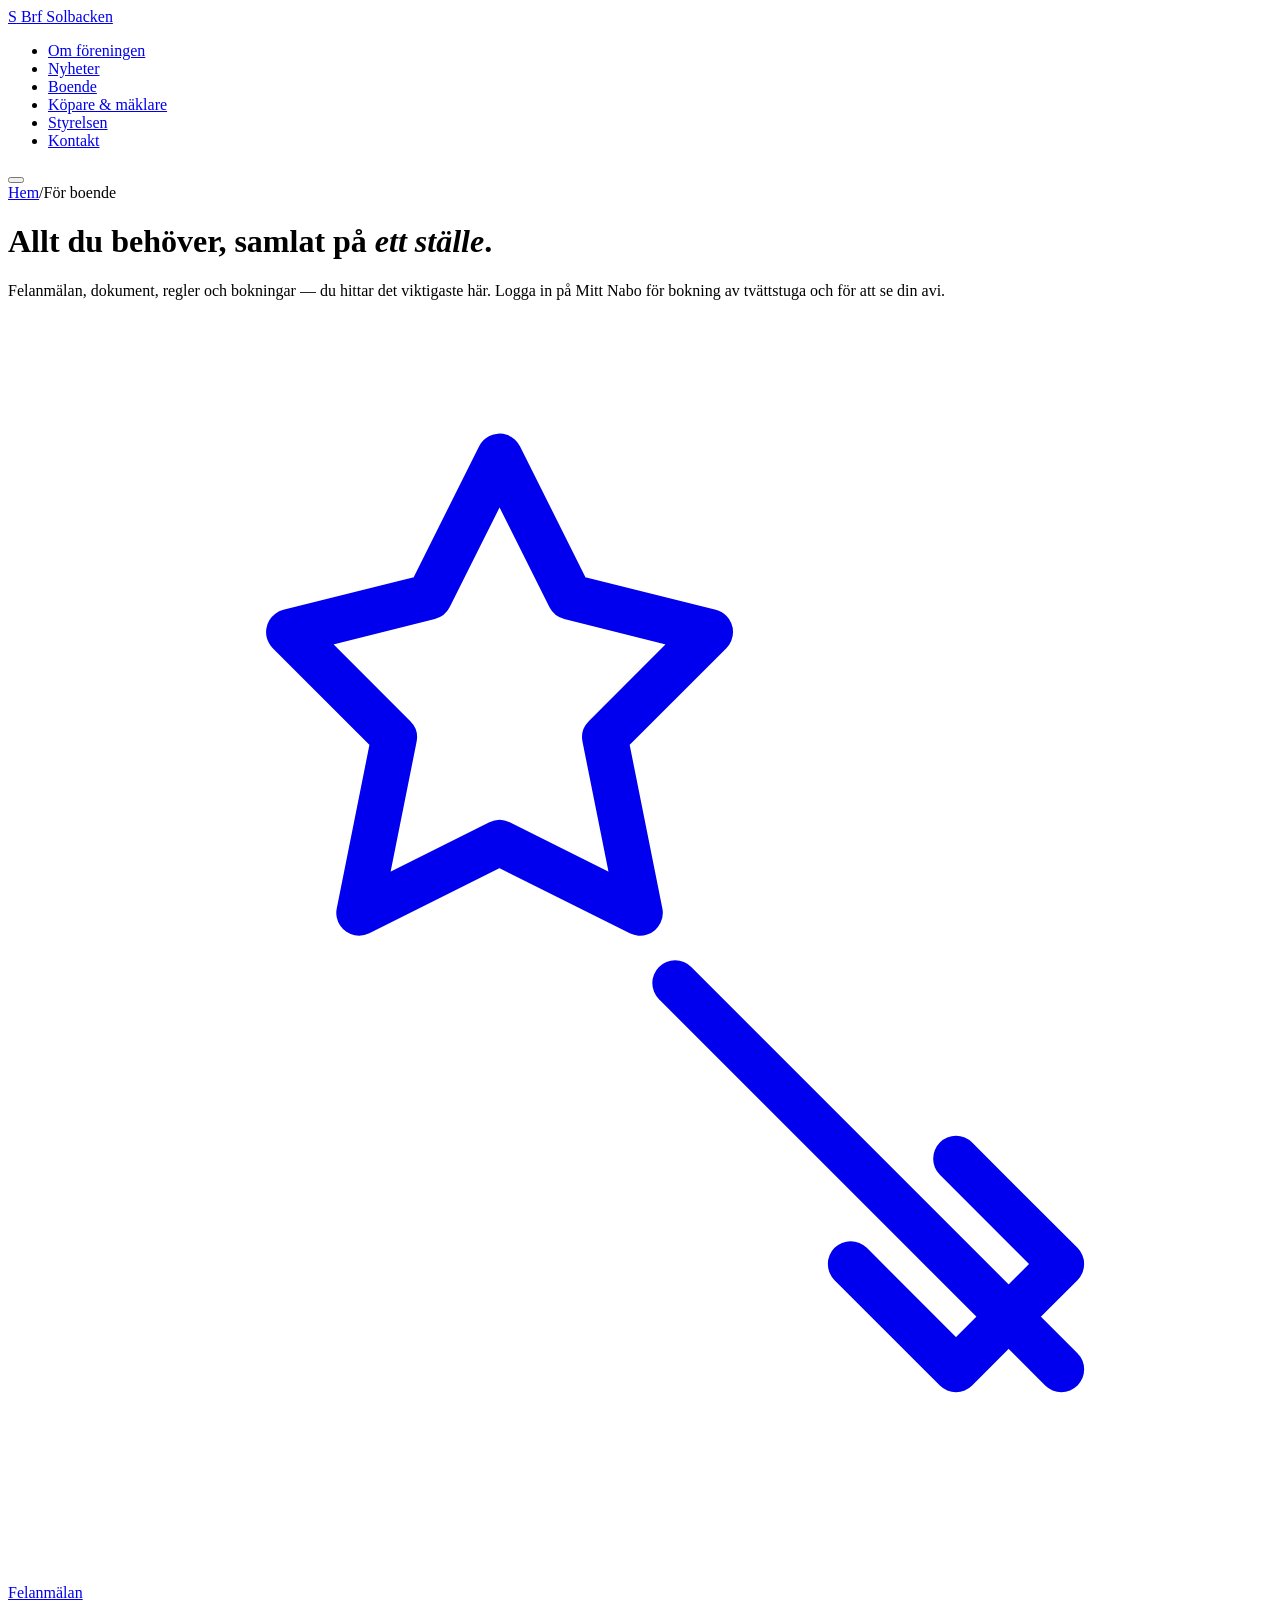
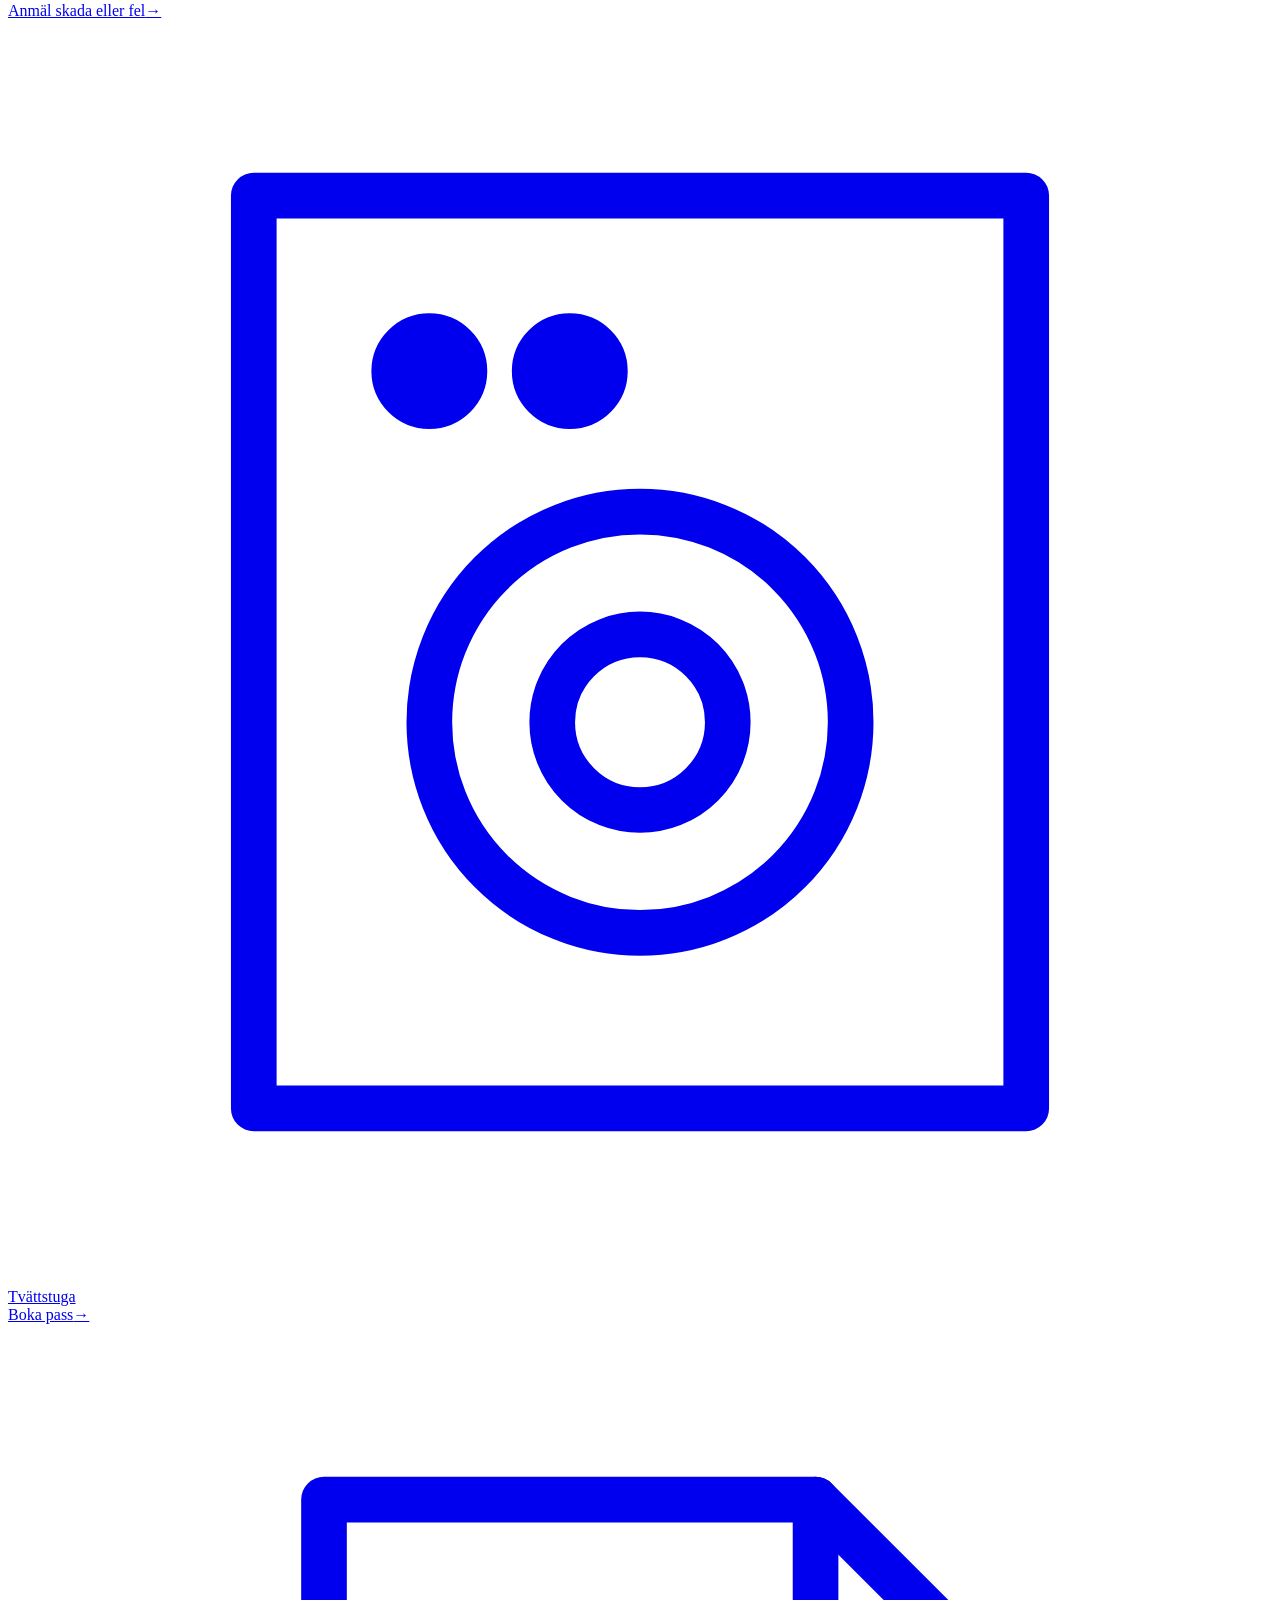
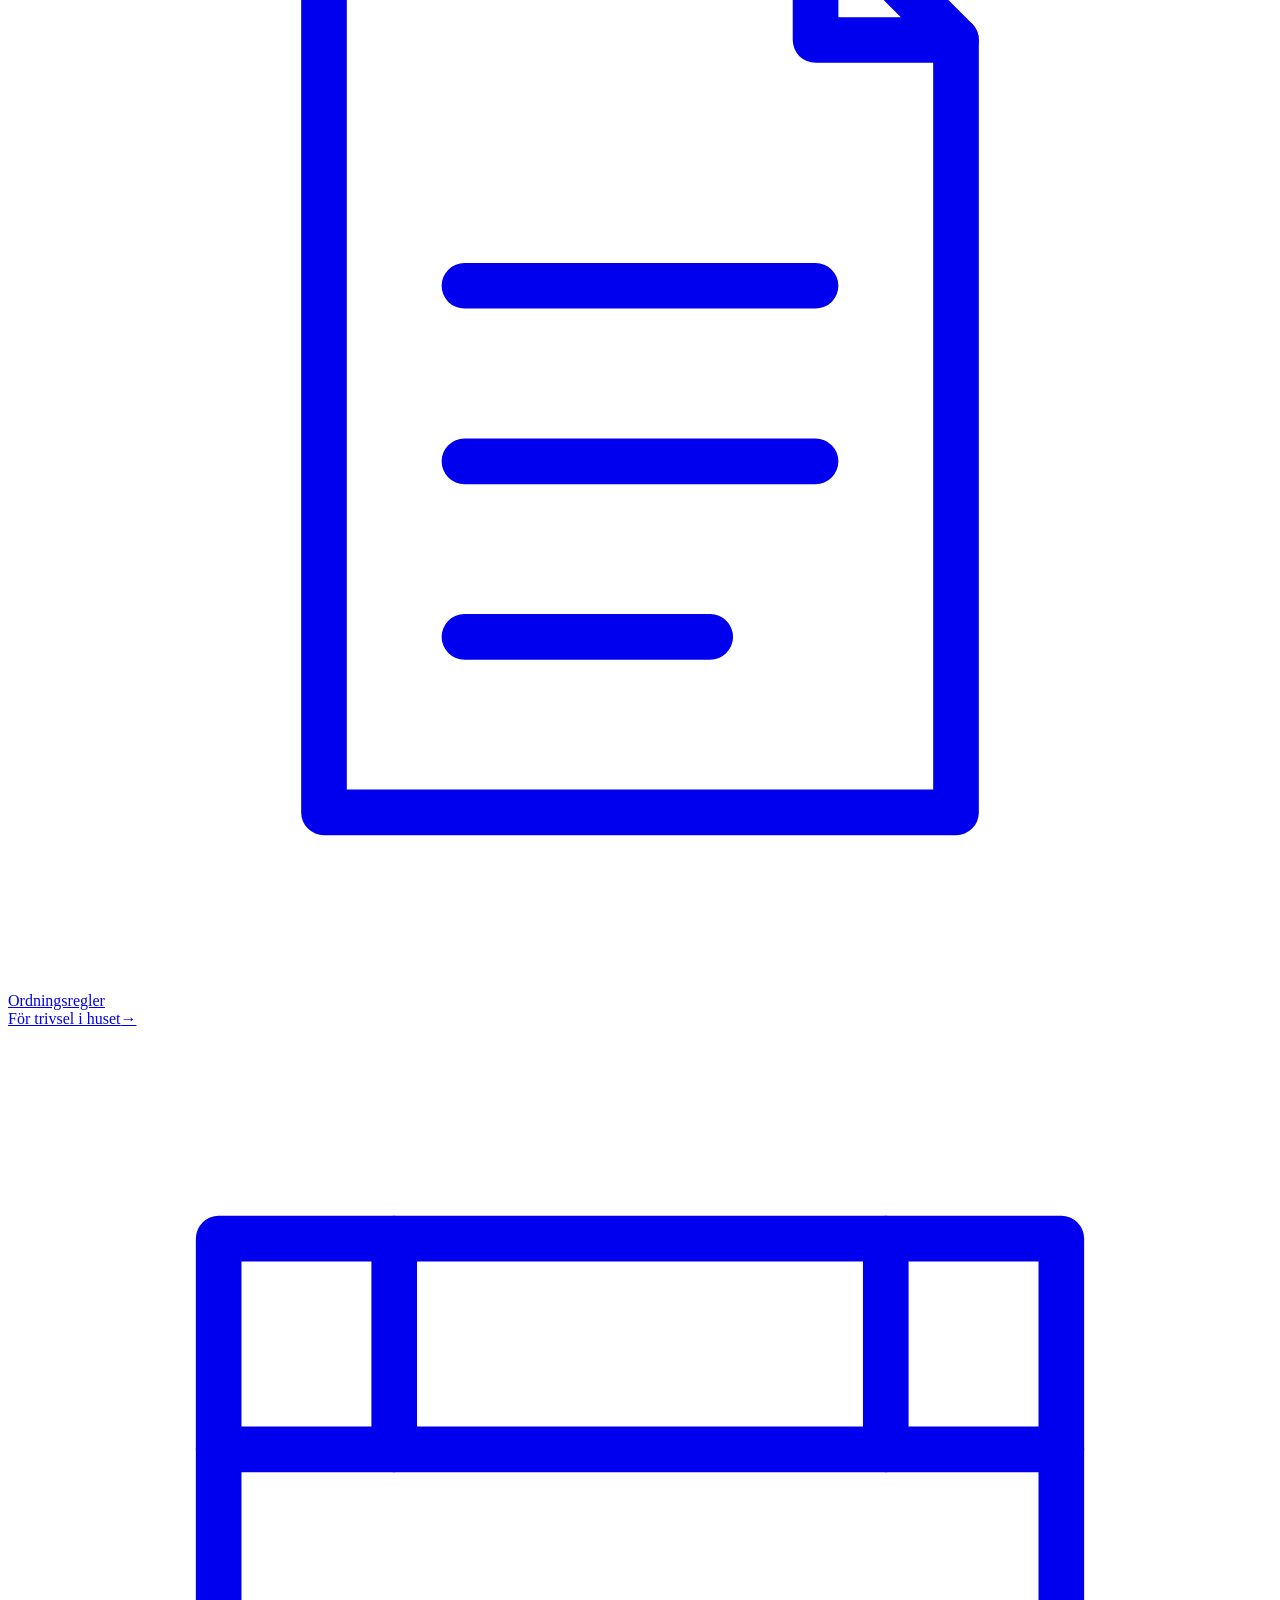
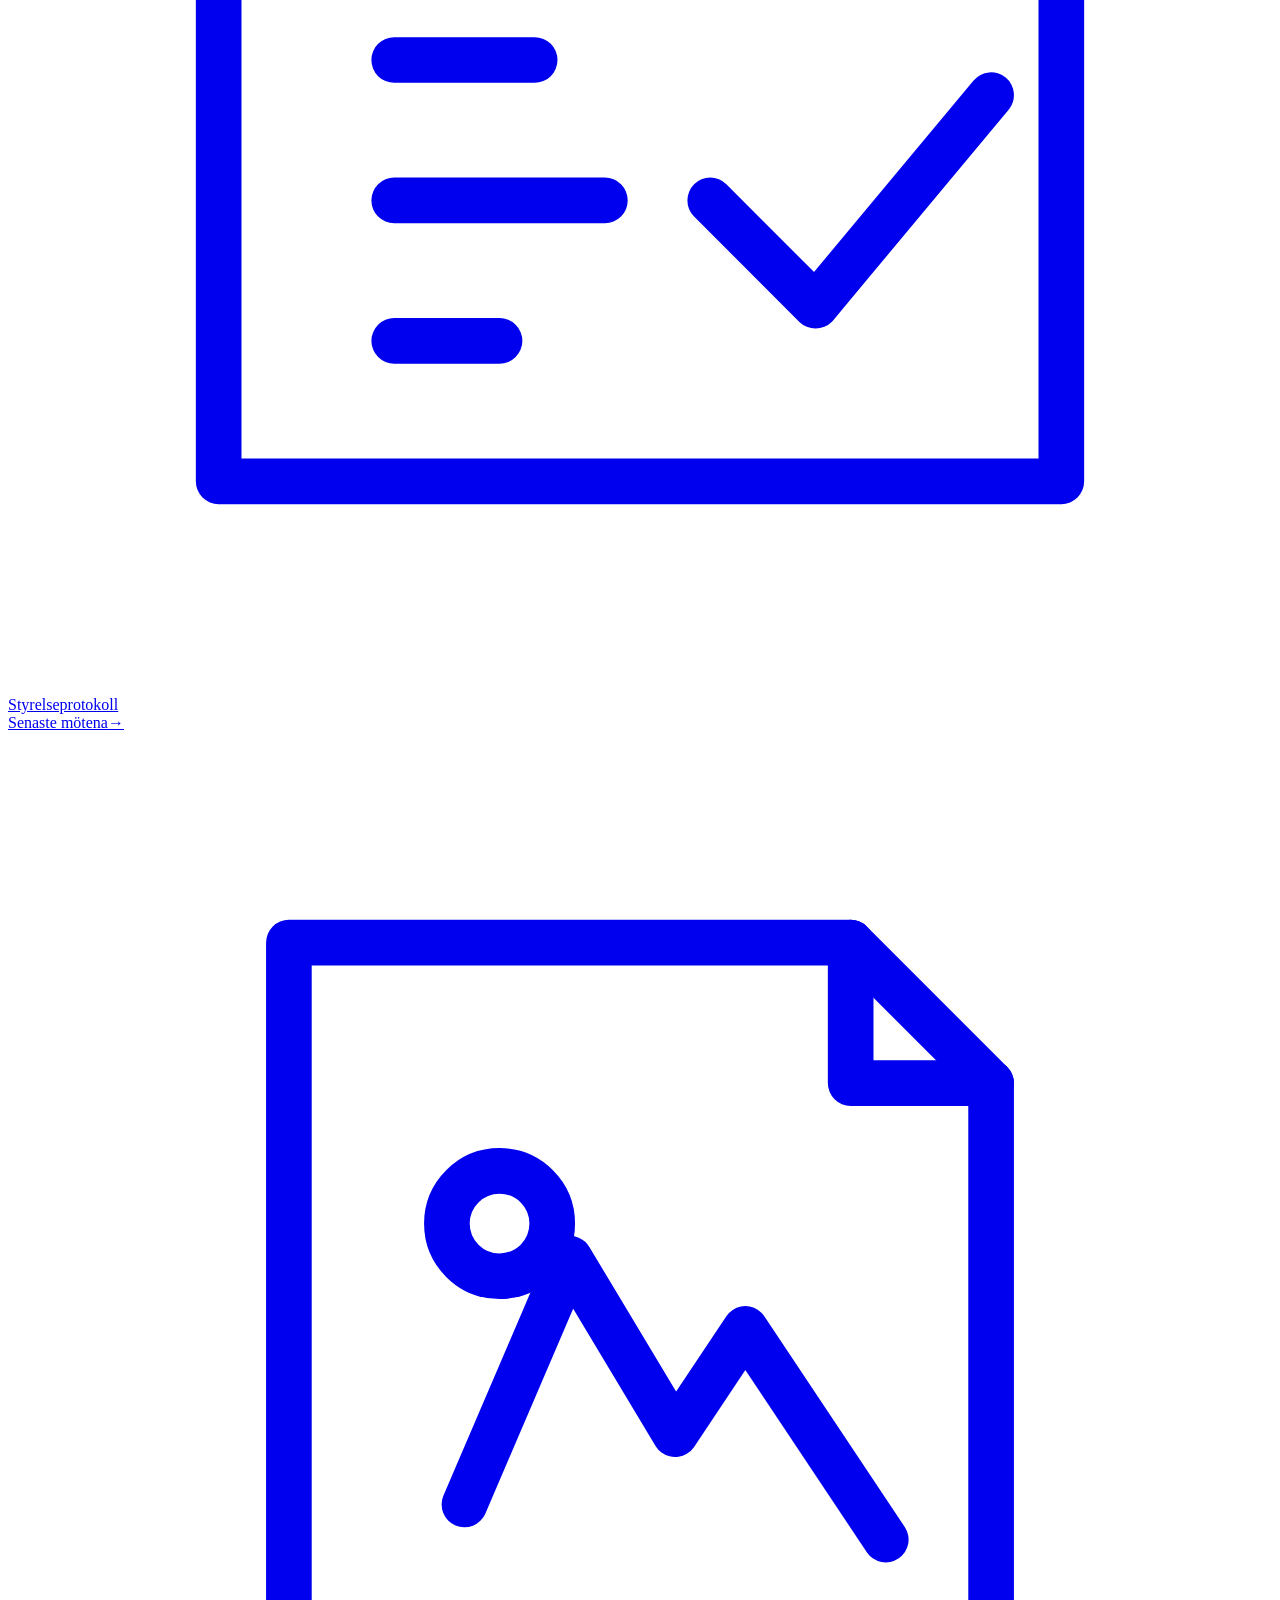
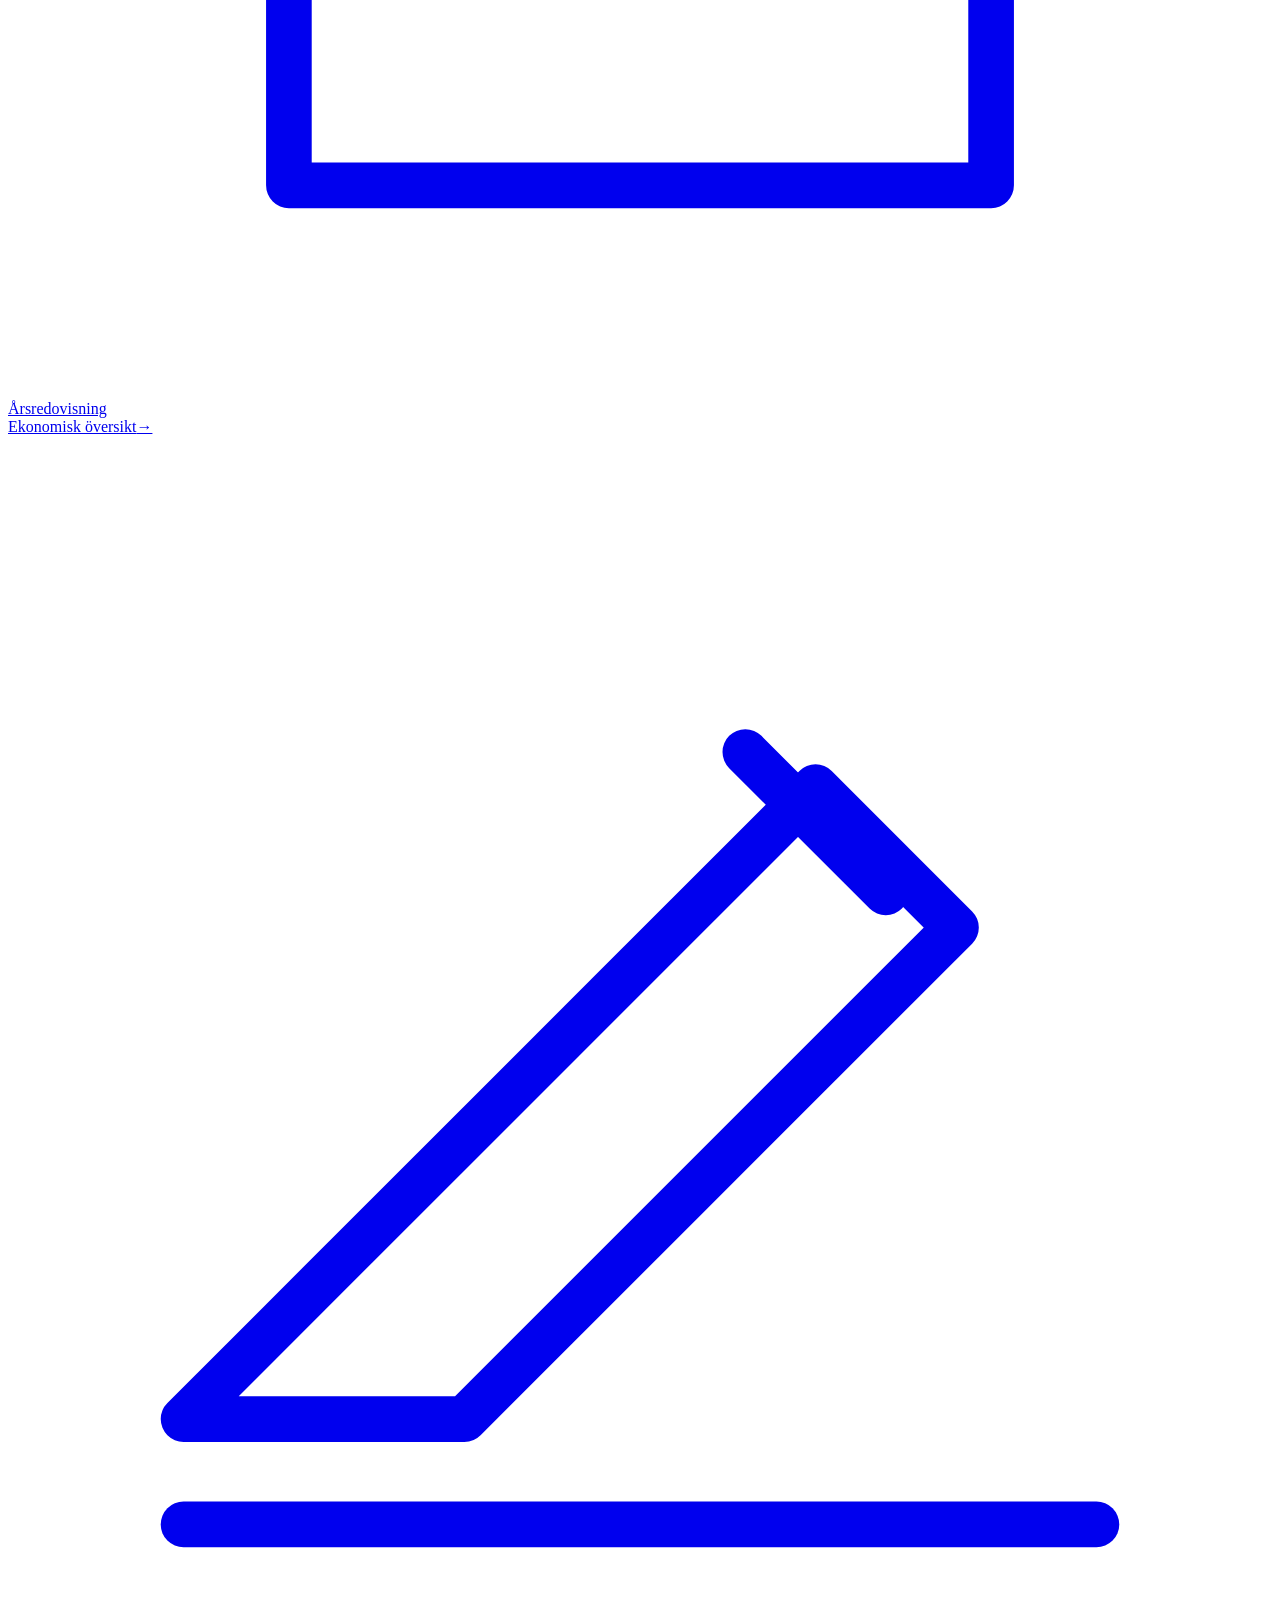
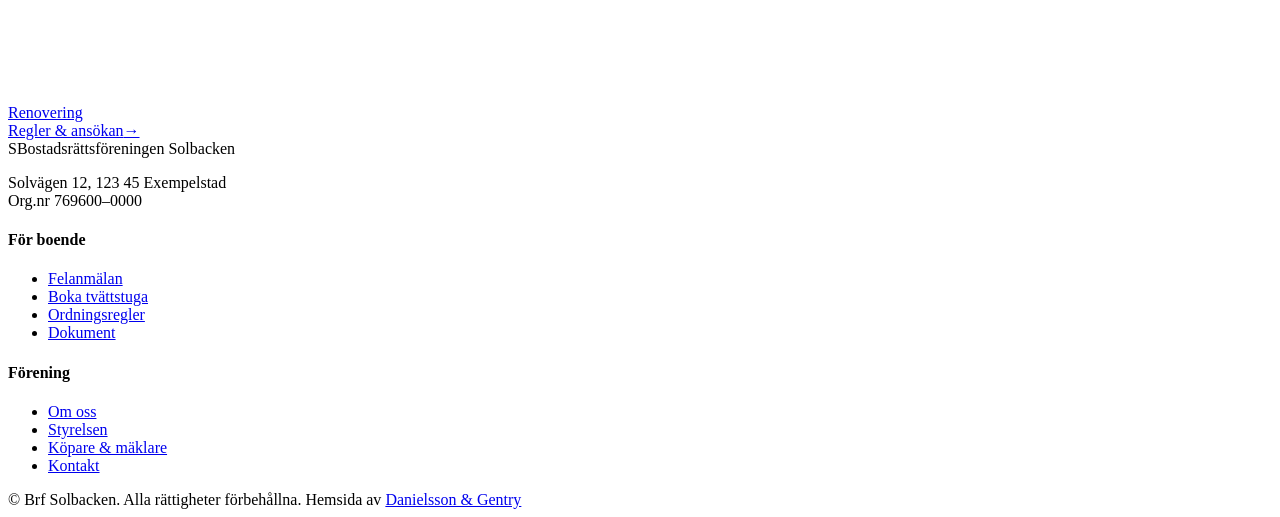
==== index.html @ b6ba6425 "Add files via upload" ====
<!DOCTYPE html>
<html lang="sv">
<head>
<meta charset="UTF-8" />
<meta name="viewport" content="width=device-width, initial-scale=1.0" />
<title>För boende — Brf Solbacken</title>
<meta name="description" content="Felanmälan, dokument och bokningar för dig som bor i Brf Solbacken." />
<link rel="preconnect" href="https://fonts.googleapis.com" />
<link rel="preconnect" href="https://fonts.gstatic.com" crossorigin />
<link href="https://fonts.googleapis.com/css2?family=Cormorant+Garamond:ital,wght@0,400;0,500;0,600;1,400&family=Inter:wght@300;400;500;600&display=swap" rel="stylesheet" />
<link rel="stylesheet" href="styles.css" />
</head>
<body class="subpage">

<nav class="nav" id="nav" aria-label="Huvudmeny">
  <div class="nav-inner">
    <a href="index.html" class="brand" aria-label="Brf Solbacken — hem">
      <span class="brand-mark">S</span>
      <span>Brf Solbacken</span>
    </a>
    <ul class="nav-links" id="navLinks">
      <li><a href="om.html" data-nav>Om föreningen</a></li>
      <li><a href="nyheter.html" data-nav>Nyheter</a></li>
      <li><a href="boende.html" data-nav>Boende</a></li>
      <li><a href="kopare.html" data-nav>Köpare &amp; mäklare</a></li>
      <li><a href="styrelsen.html" data-nav>Styrelsen</a></li>
      <li><a href="kontakt.html" data-nav>Kontakt</a></li>
    </ul>
    <button class="nav-toggle" id="navToggle" aria-label="Öppna meny" aria-expanded="false"><span></span></button>
  </div>
</nav>

<header class="page-header">
  <div class="container">
    <span class="crumb"><a href="index.html">Hem</a><span class="sep">/</span><span>För boende</span></span>
    <h1>Allt du behöver, samlat på <em>ett ställe</em>.</h1>
    <p class="lede">Felanmälan, dokument, regler och bokningar — du hittar det viktigaste här. Logga in på Mitt Nabo för bokning av tvättstuga och för att se din avi.</p>
  </div>
</header>

<section class="first">
  <div class="container">
    <div class="resident-grid reveal">
      <a href="#" class="resident-card">
        <div class="resident-icon" aria-hidden="true">
          <svg viewBox="0 0 36 36" fill="none" stroke="currentColor" stroke-width="1.3" stroke-linecap="round" stroke-linejoin="round">
            <path d="M14 4l-2 4-4 1 3 3-1 5 4-2 4 2-1-5 3-3-4-1-2-4z"/>
            <path d="M19 19l11 11"/>
            <path d="M27 24l3 3-3 3-3-3"/>
          </svg>
        </div>
        <div class="resident-label">Felanmälan</div>
        <div class="resident-meta"><span>Anmäl skada eller fel</span><span class="arrow">→</span></div>
      </a>
      <a href="#" class="resident-card">
        <div class="resident-icon" aria-hidden="true">
          <svg viewBox="0 0 36 36" fill="none" stroke="currentColor" stroke-width="1.3" stroke-linecap="round" stroke-linejoin="round">
            <rect x="7" y="5" width="22" height="26"/>
            <circle cx="18" cy="20" r="6"/>
            <circle cx="18" cy="20" r="2.5"/>
            <circle cx="12" cy="10" r="1" fill="currentColor"/>
            <circle cx="16" cy="10" r="1" fill="currentColor"/>
          </svg>
        </div>
        <div class="resident-label">Tvättstuga</div>
        <div class="resident-meta"><span>Boka pass</span><span class="arrow">→</span></div>
      </a>
      <a href="#" class="resident-card">
        <div class="resident-icon" aria-hidden="true">
          <svg viewBox="0 0 36 36" fill="none" stroke="currentColor" stroke-width="1.3" stroke-linecap="round" stroke-linejoin="round">
            <path d="M9 5h14l4 4v22H9z"/>
            <path d="M23 5v4h4"/>
            <path d="M13 16h10M13 21h10M13 26h7"/>
          </svg>
        </div>
        <div class="resident-label">Ordningsregler</div>
        <div class="resident-meta"><span>För trivsel i huset</span><span class="arrow">→</span></div>
      </a>
      <a href="#" class="resident-card">
        <div class="resident-icon" aria-hidden="true">
          <svg viewBox="0 0 36 36" fill="none" stroke="currentColor" stroke-width="1.3" stroke-linecap="round" stroke-linejoin="round">
            <rect x="6" y="6" width="24" height="24"/>
            <path d="M6 12h24"/>
            <path d="M11 6v6M25 6v6"/>
            <path d="M11 18h4M11 22h6M11 26h3"/>
            <path d="M20 22l3 3 5-6"/>
          </svg>
        </div>
        <div class="resident-label">Styrelseprotokoll</div>
        <div class="resident-meta"><span>Senaste mötena</span><span class="arrow">→</span></div>
      </a>
      <a href="#" class="resident-card">
        <div class="resident-icon" aria-hidden="true">
          <svg viewBox="0 0 36 36" fill="none" stroke="currentColor" stroke-width="1.3" stroke-linecap="round" stroke-linejoin="round">
            <path d="M8 6h16l4 4v20H8z"/>
            <path d="M24 6v4h4"/>
            <path d="M13 22l3-7 3 5 2-3 4 6"/>
            <circle cx="14" cy="14" r="1.5"/>
          </svg>
        </div>
        <div class="resident-label">Årsredovisning</div>
        <div class="resident-meta"><span>Ekonomisk översikt</span><span class="arrow">→</span></div>
      </a>
      <a href="#" class="resident-card">
        <div class="resident-icon" aria-hidden="true">
          <svg viewBox="0 0 36 36" fill="none" stroke="currentColor" stroke-width="1.3" stroke-linecap="round" stroke-linejoin="round">
            <path d="M5 28l4-4 14-14 4 4-14 14H5z"/>
            <path d="M21 9l4 4"/>
            <path d="M5 31h26"/>
          </svg>
        </div>
        <div class="resident-label">Renovering</div>
        <div class="resident-meta"><span>Regler &amp; ansökan</span><span class="arrow">→</span></div>
      </a>
    </div>
  </div>
</section>

<footer>
  <div class="container">
    <div class="footer-grid">
      <div class="footer-brand">
        <div class="brand"><span class="brand-mark">S</span><span>Bostadsrättsföreningen Solbacken</span></div>
        <p>Solvägen 12, 123 45 Exempelstad<br/>Org.nr 769600–0000</p>
      </div>
      <div class="footer-col">
        <h4>För boende</h4>
        <ul>
          <li><a href="boende.html">Felanmälan</a></li>
          <li><a href="boende.html">Boka tvättstuga</a></li>
          <li><a href="boende.html">Ordningsregler</a></li>
          <li><a href="boende.html">Dokument</a></li>
        </ul>
      </div>
      <div class="footer-col">
        <h4>Förening</h4>
        <ul>
          <li><a href="om.html">Om oss</a></li>
          <li><a href="styrelsen.html">Styrelsen</a></li>
          <li><a href="kopare.html">Köpare &amp; mäklare</a></li>
          <li><a href="kontakt.html">Kontakt</a></li>
        </ul>
      </div>
    </div>
    <div class="footer-bottom">
      <span>© <span id="year"></span> Brf Solbacken. Alla rättigheter förbehållna.</span>
      <span class="built">Hemsida av <a href="https://danielssongentry.se" target="_blank" rel="noopener">Danielsson &amp; Gentry</a></span>
    </div>
  </div>
</footer>

<script src="script.js"></script>
</body>
</html>
---- styles.css ----
// Year
const yearEl = document.getElementById('year');
if (yearEl) yearEl.textContent = new Date().getFullYear();

// Sticky nav (only meaningful on start page; harmless elsewhere)
const nav = document.getElementById('nav');
const onScroll = () => {
  if (!nav) return;
  if (window.scrollY > 40) nav.classList.add('scrolled');
  else nav.classList.remove('scrolled');
};
window.addEventListener('scroll', onScroll, { passive: true });
onScroll();

// Mobile menu
const navToggle = document.getElementById('navToggle');
const navLinks  = document.getElementById('navLinks');
if (navToggle && navLinks) {
  navToggle.addEventListener('click', () => {
    const open = document.body.classList.toggle('menu-open');
    navToggle.setAttribute('aria-expanded', open ? 'true' : 'false');
    navToggle.setAttribute('aria-label', open ? 'Stäng meny' : 'Öppna meny');
  });
  navLinks.addEventListener('click', (e) => {
    if (e.target.tagName === 'A') {
      document.body.classList.remove('menu-open');
      navToggle.setAttribute('aria-expanded', 'false');
    }
  });
}

// Mark current page link as active
const path = location.pathname.split('/').pop() || 'index.html';
document.querySelectorAll('[data-nav]').forEach(a => {
  const href = a.getAttribute('href');
  if (href === path) a.classList.add('active');
});

// Reveal on scroll
const reveal = new IntersectionObserver((entries) => {
  entries.forEach(e => {
    if (e.isIntersecting) {
      e.target.classList.add('in');
      reveal.unobserve(e.target);
    }
  });
}, { rootMargin: '0px 0px -8% 0px', threshold: 0.08 });
document.querySelectorAll('.reveal').forEach(el => reveal.observe(el));

// Contact form
const form = document.getElementById('contactForm');
if (form) {
  const success = document.getElementById('formSuccess');
  const setError = (field, msg) => {
    field.classList.toggle('invalid', !!msg);
    field.querySelector('[data-err]').textContent = msg || '';
  };
  const validators = {
    name:    v => v.trim().length < 2 ? 'Ange ditt namn' : '',
    email:   v => !/^[^\s@]+@[^\s@]+\.[^\s@]+$/.test(v.trim()) ? 'Ange en giltig e-postadress' : '',
    subject: v => v.trim().length < 2 ? 'Ange ett ämne' : '',
    message: v => v.trim().length < 10 ? 'Skriv minst 10 tecken' : '',
  };
  form.addEventListener('submit', (e) => {
    e.preventDefault();
    let ok = true;
    Object.entries(validators).forEach(([name, fn]) => {
      const input = form.elements[name];
      const field = input.closest('.field');
      const msg = fn(input.value);
      setError(field, msg);
      if (msg) ok = false;
    });
    if (ok) {
      success.classList.add('show');
      form.reset();
      setTimeout(() => success.classList.remove('show'), 6000);
    }
  });
  Object.keys(validators).forEach(name => {
    const input = form.elements[name];
    input.addEventListener('blur', () => {
      const field = input.closest('.field');
      if (field.classList.contains('invalid')) {
        const fn = validators[name];
        const msg = fn(input.value);
        field.classList.toggle('invalid', !!msg);
        field.querySelector('[data-err]').textContent = msg || '';
      }
    });
  });
}
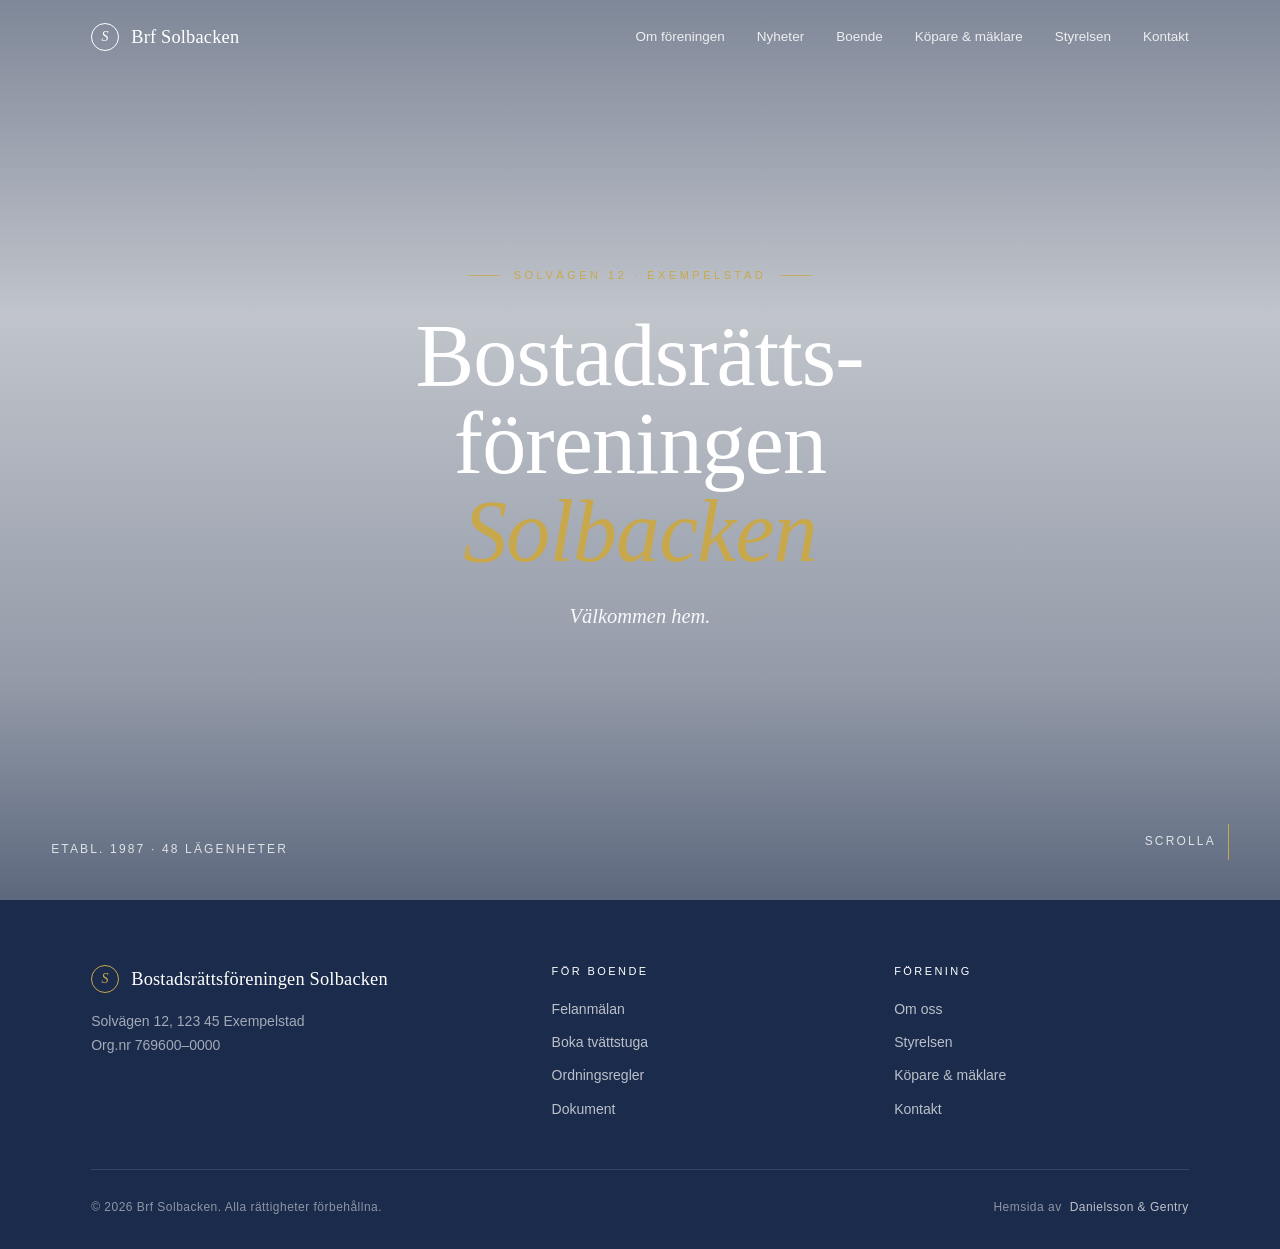
==== commit f306c70e: "Add files via upload" ====
--- a/index.html
+++ b/index.html
@@ -3,14 +3,14 @@
 <head>
 <meta charset="UTF-8" />
 <meta name="viewport" content="width=device-width, initial-scale=1.0" />
-<title>För boende — Brf Solbacken</title>
-<meta name="description" content="Felanmälan, dokument och bokningar för dig som bor i Brf Solbacken." />
+<title>Bostadsrättsföreningen Solbacken</title>
+<meta name="description" content="Bostadsrättsföreningen Solbacken — Solvägen 12, Exempelstad." />
 <link rel="preconnect" href="https://fonts.googleapis.com" />
 <link rel="preconnect" href="https://fonts.gstatic.com" crossorigin />
 <link href="https://fonts.googleapis.com/css2?family=Cormorant+Garamond:ital,wght@0,400;0,500;0,600;1,400&family=Inter:wght@300;400;500;600&display=swap" rel="stylesheet" />
 <link rel="stylesheet" href="styles.css" />
 </head>
-<body class="subpage">
+<body>
 
 <nav class="nav" id="nav" aria-label="Huvudmeny">
   <div class="nav-inner">
@@ -26,101 +26,34 @@
       <li><a href="styrelsen.html" data-nav>Styrelsen</a></li>
       <li><a href="kontakt.html" data-nav>Kontakt</a></li>
     </ul>
-    <button class="nav-toggle" id="navToggle" aria-label="Öppna meny" aria-expanded="false"><span></span></button>
+    <button class="nav-toggle" id="navToggle" aria-label="Öppna meny" aria-expanded="false">
+      <span></span>
+    </button>
   </div>
 </nav>
 
-<header class="page-header">
-  <div class="container">
-    <span class="crumb"><a href="index.html">Hem</a><span class="sep">/</span><span>För boende</span></span>
-    <h1>Allt du behöver, samlat på <em>ett ställe</em>.</h1>
-    <p class="lede">Felanmälan, dokument, regler och bokningar — du hittar det viktigaste här. Logga in på Mitt Nabo för bokning av tvättstuga och för att se din avi.</p>
+<header class="hero">
+  <div class="hero-img" role="img" aria-label="Föreningens fastighet"></div>
+  <div class="hero-overlay"></div>
+  <div class="hero-content">
+    <span class="hero-eyebrow">Solvägen 12 · Exempelstad</span>
+    <h1 class="display">Bostadsrätts&shy;föreningen <em>Solbacken</em></h1>
+    <p class="hero-tagline">Välkommen hem.</p>
+  </div>
+  <div class="hero-meta">
+    <span class="left">Etabl. 1987 · 48 lägenheter</span>
+    <span class="scroll-cue">Scrolla</span>
   </div>
 </header>
-
-<section class="first">
-  <div class="container">
-    <div class="resident-grid reveal">
-      <a href="#" class="resident-card">
-        <div class="resident-icon" aria-hidden="true">
-          <svg viewBox="0 0 36 36" fill="none" stroke="currentColor" stroke-width="1.3" stroke-linecap="round" stroke-linejoin="round">
-            <path d="M14 4l-2 4-4 1 3 3-1 5 4-2 4 2-1-5 3-3-4-1-2-4z"/>
-            <path d="M19 19l11 11"/>
-            <path d="M27 24l3 3-3 3-3-3"/>
-          </svg>
-        </div>
-        <div class="resident-label">Felanmälan</div>
-        <div class="resident-meta"><span>Anmäl skada eller fel</span><span class="arrow">→</span></div>
-      </a>
-      <a href="#" class="resident-card">
-        <div class="resident-icon" aria-hidden="true">
-          <svg viewBox="0 0 36 36" fill="none" stroke="currentColor" stroke-width="1.3" stroke-linecap="round" stroke-linejoin="round">
-            <rect x="7" y="5" width="22" height="26"/>
-            <circle cx="18" cy="20" r="6"/>
-            <circle cx="18" cy="20" r="2.5"/>
-            <circle cx="12" cy="10" r="1" fill="currentColor"/>
-            <circle cx="16" cy="10" r="1" fill="currentColor"/>
-          </svg>
-        </div>
-        <div class="resident-label">Tvättstuga</div>
-        <div class="resident-meta"><span>Boka pass</span><span class="arrow">→</span></div>
-      </a>
-      <a href="#" class="resident-card">
-        <div class="resident-icon" aria-hidden="true">
-          <svg viewBox="0 0 36 36" fill="none" stroke="currentColor" stroke-width="1.3" stroke-linecap="round" stroke-linejoin="round">
-            <path d="M9 5h14l4 4v22H9z"/>
-            <path d="M23 5v4h4"/>
-            <path d="M13 16h10M13 21h10M13 26h7"/>
-          </svg>
-        </div>
-        <div class="resident-label">Ordningsregler</div>
-        <div class="resident-meta"><span>För trivsel i huset</span><span class="arrow">→</span></div>
-      </a>
-      <a href="#" class="resident-card">
-        <div class="resident-icon" aria-hidden="true">
-          <svg viewBox="0 0 36 36" fill="none" stroke="currentColor" stroke-width="1.3" stroke-linecap="round" stroke-linejoin="round">
-            <rect x="6" y="6" width="24" height="24"/>
-            <path d="M6 12h24"/>
-            <path d="M11 6v6M25 6v6"/>
-            <path d="M11 18h4M11 22h6M11 26h3"/>
-            <path d="M20 22l3 3 5-6"/>
-          </svg>
-        </div>
-        <div class="resident-label">Styrelseprotokoll</div>
-        <div class="resident-meta"><span>Senaste mötena</span><span class="arrow">→</span></div>
-      </a>
-      <a href="#" class="resident-card">
-        <div class="resident-icon" aria-hidden="true">
-          <svg viewBox="0 0 36 36" fill="none" stroke="currentColor" stroke-width="1.3" stroke-linecap="round" stroke-linejoin="round">
-            <path d="M8 6h16l4 4v20H8z"/>
-            <path d="M24 6v4h4"/>
-            <path d="M13 22l3-7 3 5 2-3 4 6"/>
-            <circle cx="14" cy="14" r="1.5"/>
-          </svg>
-        </div>
-        <div class="resident-label">Årsredovisning</div>
-        <div class="resident-meta"><span>Ekonomisk översikt</span><span class="arrow">→</span></div>
-      </a>
-      <a href="#" class="resident-card">
-        <div class="resident-icon" aria-hidden="true">
-          <svg viewBox="0 0 36 36" fill="none" stroke="currentColor" stroke-width="1.3" stroke-linecap="round" stroke-linejoin="round">
-            <path d="M5 28l4-4 14-14 4 4-14 14H5z"/>
-            <path d="M21 9l4 4"/>
-            <path d="M5 31h26"/>
-          </svg>
-        </div>
-        <div class="resident-label">Renovering</div>
-        <div class="resident-meta"><span>Regler &amp; ansökan</span><span class="arrow">→</span></div>
-      </a>
-    </div>
-  </div>
-</section>
 
 <footer>
   <div class="container">
     <div class="footer-grid">
       <div class="footer-brand">
-        <div class="brand"><span class="brand-mark">S</span><span>Bostadsrättsföreningen Solbacken</span></div>
+        <div class="brand">
+          <span class="brand-mark">S</span>
+          <span>Bostadsrättsföreningen Solbacken</span>
+        </div>
         <p>Solvägen 12, 123 45 Exempelstad<br/>Org.nr 769600–0000</p>
       </div>
       <div class="footer-col">
--- a/styles.css
+++ b/styles.css
@@ -1,92 +1,373 @@
-// Year
-const yearEl = document.getElementById('year');
-if (yearEl) yearEl.textContent = new Date().getFullYear();
-
-// Sticky nav (only meaningful on start page; harmless elsewhere)
-const nav = document.getElementById('nav');
-const onScroll = () => {
-  if (!nav) return;
-  if (window.scrollY > 40) nav.classList.add('scrolled');
-  else nav.classList.remove('scrolled');
-};
-window.addEventListener('scroll', onScroll, { passive: true });
-onScroll();
-
-// Mobile menu
-const navToggle = document.getElementById('navToggle');
-const navLinks  = document.getElementById('navLinks');
-if (navToggle && navLinks) {
-  navToggle.addEventListener('click', () => {
-    const open = document.body.classList.toggle('menu-open');
-    navToggle.setAttribute('aria-expanded', open ? 'true' : 'false');
-    navToggle.setAttribute('aria-label', open ? 'Stäng meny' : 'Öppna meny');
-  });
-  navLinks.addEventListener('click', (e) => {
-    if (e.target.tagName === 'A') {
-      document.body.classList.remove('menu-open');
-      navToggle.setAttribute('aria-expanded', 'false');
-    }
-  });
-}
-
-// Mark current page link as active
-const path = location.pathname.split('/').pop() || 'index.html';
-document.querySelectorAll('[data-nav]').forEach(a => {
-  const href = a.getAttribute('href');
-  if (href === path) a.classList.add('active');
-});
-
-// Reveal on scroll
-const reveal = new IntersectionObserver((entries) => {
-  entries.forEach(e => {
-    if (e.isIntersecting) {
-      e.target.classList.add('in');
-      reveal.unobserve(e.target);
-    }
-  });
-}, { rootMargin: '0px 0px -8% 0px', threshold: 0.08 });
-document.querySelectorAll('.reveal').forEach(el => reveal.observe(el));
-
-// Contact form
-const form = document.getElementById('contactForm');
-if (form) {
-  const success = document.getElementById('formSuccess');
-  const setError = (field, msg) => {
-    field.classList.toggle('invalid', !!msg);
-    field.querySelector('[data-err]').textContent = msg || '';
-  };
-  const validators = {
-    name:    v => v.trim().length < 2 ? 'Ange ditt namn' : '',
-    email:   v => !/^[^\s@]+@[^\s@]+\.[^\s@]+$/.test(v.trim()) ? 'Ange en giltig e-postadress' : '',
-    subject: v => v.trim().length < 2 ? 'Ange ett ämne' : '',
-    message: v => v.trim().length < 10 ? 'Skriv minst 10 tecken' : '',
-  };
-  form.addEventListener('submit', (e) => {
-    e.preventDefault();
-    let ok = true;
-    Object.entries(validators).forEach(([name, fn]) => {
-      const input = form.elements[name];
-      const field = input.closest('.field');
-      const msg = fn(input.value);
-      setError(field, msg);
-      if (msg) ok = false;
-    });
-    if (ok) {
-      success.classList.add('show');
-      form.reset();
-      setTimeout(() => success.classList.remove('show'), 6000);
-    }
-  });
-  Object.keys(validators).forEach(name => {
-    const input = form.elements[name];
-    input.addEventListener('blur', () => {
-      const field = input.closest('.field');
-      if (field.classList.contains('invalid')) {
-        const fn = validators[name];
-        const msg = fn(input.value);
-        field.classList.toggle('invalid', !!msg);
-        field.querySelector('[data-err]').textContent = msg || '';
-      }
-    });
-  });
-}
+/* ========== Tokens ========== */
+:root {
+  --navy: #1B2B4B;
+  --navy-soft: #2a3a58;
+  --gold: #C9A84C;
+  --gold-deep: #a88a36;
+  --bg: #F8F8F6;
+  --bg-warm: #F1EFE9;
+  --surface: #FFFFFF;
+  --ink: #1A1A1A;
+  --ink-muted: #5b6170;
+  --rule: #e3e1da;
+  --rule-strong: #c9c6bd;
+  --shadow-sm: 0 1px 2px rgba(27, 43, 75, .04), 0 2px 8px rgba(27, 43, 75, .04);
+  --shadow-md: 0 2px 4px rgba(27, 43, 75, .04), 0 8px 28px rgba(27, 43, 75, .07);
+  --serif: "Cormorant Garamond", "Iowan Old Style", Georgia, serif;
+  --sans: "Inter", -apple-system, BlinkMacSystemFont, "Segoe UI", sans-serif;
+  --container: 1200px;
+  --gutter: clamp(20px, 4vw, 56px);
+  --section-y: clamp(72px, 10vw, 128px);
+}
+
+*, *::before, *::after { box-sizing: border-box; }
+html { scroll-behavior: smooth; -webkit-text-size-adjust: 100%; }
+body {
+  margin: 0;
+  font-family: var(--sans);
+  font-size: 16px;
+  line-height: 1.65;
+  color: var(--ink);
+  background: var(--bg);
+  -webkit-font-smoothing: antialiased;
+  text-rendering: optimizeLegibility;
+}
+img { max-width: 100%; display: block; }
+a { color: inherit; text-decoration: none; }
+button { font: inherit; cursor: pointer; border: 0; background: transparent; color: inherit; }
+input, textarea, select { font: inherit; color: inherit; }
+::selection { background: var(--navy); color: var(--bg); }
+
+/* ========== Type ========== */
+.display { font-family: var(--serif); font-weight: 500; line-height: 1.05; letter-spacing: -0.01em; color: var(--navy); }
+h1, h2, h3, h4 { margin: 0; font-family: var(--serif); font-weight: 500; color: var(--navy); letter-spacing: -0.005em; }
+h2 { font-size: clamp(2rem, 4.2vw, 3.25rem); line-height: 1.1; }
+h3 { font-size: 1.5rem; line-height: 1.2; }
+h4 { font-size: 1.125rem; line-height: 1.3; }
+p { margin: 0 0 1em; }
+p:last-child { margin-bottom: 0; }
+
+.eyebrow {
+  font-family: var(--sans);
+  font-size: 11px;
+  font-weight: 500;
+  letter-spacing: 0.22em;
+  text-transform: uppercase;
+  color: var(--gold-deep);
+  display: inline-flex;
+  align-items: center;
+  gap: 12px;
+}
+.eyebrow::before { content: ""; width: 28px; height: 1px; background: var(--gold); }
+.lede { font-size: 1.125rem; color: var(--ink-muted); max-width: 58ch; line-height: 1.7; }
+
+/* ========== Layout ========== */
+.container { max-width: var(--container); margin: 0 auto; padding: 0 var(--gutter); }
+section { padding: var(--section-y) 0; position: relative; }
+section + section { border-top: 1px solid var(--rule); }
+.section-head { display: grid; grid-template-columns: 1fr; gap: 18px; margin-bottom: clamp(40px, 6vw, 72px); max-width: 720px; }
+
+/* ========== Nav ========== */
+.nav {
+  position: fixed; top: 0; left: 0; right: 0; z-index: 50;
+  transition: background-color .35s ease, box-shadow .35s ease, border-color .35s ease, color .35s ease;
+  color: #fff;
+  border-bottom: 1px solid transparent;
+}
+.nav-inner {
+  display: flex; align-items: center; justify-content: space-between;
+  padding: 22px var(--gutter); max-width: var(--container); margin: 0 auto;
+}
+.brand { display: flex; align-items: center; gap: 12px; font-family: var(--serif); font-size: 1.15rem; font-weight: 500; letter-spacing: 0.01em; }
+.brand-mark {
+  width: 28px; height: 28px; display: grid; place-items: center;
+  border: 1px solid currentColor; border-radius: 50%;
+  font-family: var(--serif); font-style: italic; font-size: 14px; line-height: 1;
+}
+.nav-links {
+  display: flex; align-items: center; gap: 32px;
+  list-style: none; margin: 0; padding: 0;
+  font-size: 13.5px; font-weight: 400;
+}
+.nav-links a { position: relative; padding: 4px 0; opacity: .85; transition: opacity .2s ease; }
+.nav-links a:hover { opacity: 1; }
+.nav-links a.active { opacity: 1; }
+.nav-links a.active::after {
+  content: ""; position: absolute; left: 0; right: 0; bottom: -2px;
+  height: 1px; background: var(--gold);
+}
+.nav.scrolled,
+body.subpage .nav {
+  background: rgba(248, 248, 246, .92);
+  backdrop-filter: saturate(160%) blur(14px);
+  -webkit-backdrop-filter: saturate(160%) blur(14px);
+  color: var(--ink);
+  border-bottom-color: var(--rule);
+}
+.nav.scrolled .brand,
+body.subpage .nav .brand { color: var(--navy); }
+
+.nav-toggle { display: none; width: 40px; height: 40px; align-items: center; justify-content: center; }
+.nav-toggle span { display: block; width: 22px; height: 1px; background: currentColor; position: relative; transition: transform .25s ease, opacity .2s ease; }
+.nav-toggle span::before, .nav-toggle span::after {
+  content: ""; position: absolute; left: 0; right: 0; height: 1px; background: currentColor; transition: transform .25s ease;
+}
+.nav-toggle span::before { top: -7px; }
+.nav-toggle span::after  { top:  7px; }
+body.menu-open .nav-toggle span { background: transparent; }
+body.menu-open .nav-toggle span::before { transform: translateY(7px) rotate(45deg); }
+body.menu-open .nav-toggle span::after  { transform: translateY(-7px) rotate(-45deg); }
+
+/* ========== Hero (start page only) ========== */
+.hero {
+  position: relative; height: 100vh; min-height: 640px;
+  color: #fff; overflow: hidden; padding: 0;
+}
+.hero-img {
+  position: absolute; inset: 0;
+  background-image: url("https://images.unsplash.com/photo-1580587771525-78b9dba3b914?w=2400&q=80&auto=format&fit=crop");
+  background-size: cover; background-position: center 40%;
+  transform: scale(1.02);
+}
+.hero-overlay {
+  position: absolute; inset: 0;
+  background: linear-gradient(180deg, rgba(27,43,75,.55) 0%, rgba(27,43,75,.25) 35%, rgba(27,43,75,.45) 75%, rgba(27,43,75,.7) 100%);
+}
+.hero-content {
+  position: relative; height: 100%;
+  display: flex; flex-direction: column; align-items: center; justify-content: center;
+  text-align: center; padding: 0 var(--gutter);
+}
+.hero-eyebrow {
+  font-size: 11px; letter-spacing: 0.32em; text-transform: uppercase;
+  font-weight: 400; color: var(--gold);
+  display: inline-flex; align-items: center; gap: 14px; margin-bottom: 28px;
+}
+.hero-eyebrow::before, .hero-eyebrow::after { content: ""; width: 32px; height: 1px; background: var(--gold); opacity: .8; }
+.hero h1 {
+  font-family: var(--serif); font-weight: 500; color: #fff;
+  font-size: clamp(2.75rem, 7vw, 5.5rem);
+  line-height: 1; letter-spacing: -0.01em; margin-bottom: 24px; max-width: 14ch;
+}
+.hero h1 em { font-style: italic; font-weight: 400; color: var(--gold); }
+.hero-tagline {
+  font-family: var(--serif); font-style: italic;
+  font-size: clamp(1.125rem, 1.6vw, 1.375rem);
+  color: rgba(255,255,255,.92); margin-bottom: 56px; font-weight: 400;
+}
+.hero-meta {
+  position: absolute; bottom: 40px; left: 0; right: 0;
+  display: flex; justify-content: space-between; align-items: flex-end;
+  padding: 0 var(--gutter);
+  font-size: 12px; letter-spacing: 0.18em; text-transform: uppercase;
+  color: rgba(255,255,255,.78);
+}
+.hero-meta .scroll-cue { display: inline-flex; align-items: center; gap: 12px; }
+.hero-meta .scroll-cue::after {
+  content: ""; width: 1px; height: 36px; background: var(--gold);
+  animation: scrollCue 2.4s ease-in-out infinite; transform-origin: top;
+}
+@keyframes scrollCue {
+  0%, 100% { transform: scaleY(.3); opacity: .4; }
+  50%      { transform: scaleY(1);  opacity: 1; }
+}
+
+/* ========== Page header (subpages) ========== */
+.page-header {
+  padding-top: clamp(140px, 16vh, 200px);
+  padding-bottom: clamp(48px, 7vw, 88px);
+  border-bottom: 1px solid var(--rule);
+  background: var(--bg);
+}
+.page-header .container { display: grid; gap: 22px; max-width: 920px; }
+.page-header .crumb {
+  font-size: 11px; letter-spacing: 0.22em; text-transform: uppercase;
+  color: var(--ink-muted); display: inline-flex; align-items: center; gap: 12px;
+}
+.page-header .crumb a { color: var(--gold-deep); }
+.page-header .crumb a:hover { color: var(--navy); }
+.page-header .crumb .sep { color: var(--rule-strong); }
+.page-header h1 {
+  font-family: var(--serif); color: var(--navy); font-weight: 500;
+  font-size: clamp(2.5rem, 5.5vw, 4.25rem);
+  line-height: 1.12; letter-spacing: -0.01em; max-width: 18ch;
+  padding-bottom: 0.08em;
+}
+.page-header h1 em { font-style: italic; font-weight: 400; color: var(--gold-deep); }
+.page-header .lede { margin-top: 8px; }
+section.first { border-top: 0; }
+
+/* ========== Facts (about) ========== */
+.about-grid { display: grid; grid-template-columns: 1.1fr 1fr; gap: clamp(40px, 6vw, 96px); align-items: start; }
+.about-copy p { font-size: 1.0625rem; line-height: 1.75; color: #2c3140; }
+.about-copy p + p { margin-top: 1.1em; }
+.facts { display: grid; grid-template-columns: 1fr 1fr; gap: 1px; background: var(--rule); border: 1px solid var(--rule); }
+.fact { background: var(--surface); padding: 32px 28px; display: flex; flex-direction: column; gap: 18px; min-height: 180px; }
+.fact-icon { width: 32px; height: 32px; color: var(--navy); }
+.fact-icon svg { width: 100%; height: 100%; display: block; }
+.fact-value { font-family: var(--serif); font-size: 2.25rem; line-height: 1; color: var(--navy); font-weight: 500; }
+.fact-label { font-size: 12px; letter-spacing: 0.16em; text-transform: uppercase; color: var(--ink-muted); margin-top: auto; }
+
+/* ========== News ========== */
+.news { background: var(--bg-warm); }
+.news-head { display: flex; justify-content: space-between; align-items: end; margin-bottom: clamp(40px, 6vw, 64px); gap: 32px; }
+.news-head .section-head { margin-bottom: 0; }
+.news-grid { display: grid; grid-template-columns: repeat(3, 1fr); gap: 1px; background: var(--rule); border-top: 1px solid var(--rule); border-bottom: 1px solid var(--rule); }
+.news-card { background: var(--bg-warm); padding: 36px 32px 32px; display: flex; flex-direction: column; gap: 16px; transition: background .3s ease; }
+.news-card:hover { background: var(--surface); }
+.news-date { font-size: 12px; letter-spacing: 0.18em; text-transform: uppercase; color: var(--gold-deep); font-weight: 500; }
+.news-card h3 { font-size: 1.5rem; line-height: 1.25; }
+.news-card p { color: var(--ink-muted); font-size: 0.95rem; line-height: 1.65; }
+.news-link { margin-top: auto; padding-top: 12px; font-size: 13px; letter-spacing: 0.04em; color: var(--navy); display: inline-flex; align-items: center; gap: 8px; transition: gap .2s ease; font-weight: 500; }
+.news-link::after { content: "→"; transition: transform .2s ease; }
+.news-card:hover .news-link::after { transform: translateX(4px); }
+
+/* ========== Resident grid ========== */
+.resident-grid { display: grid; grid-template-columns: repeat(3, 1fr); gap: 1px; background: var(--rule); border: 1px solid var(--rule); }
+.resident-card { background: var(--surface); padding: 40px 32px; display: flex; flex-direction: column; gap: 24px; min-height: 200px; transition: background .25s ease; position: relative; }
+.resident-card:hover { background: #fdfdfb; }
+.resident-card:hover .resident-icon { color: var(--gold-deep); }
+.resident-icon { width: 36px; height: 36px; color: var(--navy); transition: color .25s ease; }
+.resident-icon svg { width: 100%; height: 100%; }
+.resident-label { font-family: var(--serif); font-size: 1.5rem; color: var(--navy); font-weight: 500; line-height: 1.2; }
+.resident-meta { margin-top: auto; font-size: 13px; color: var(--ink-muted); display: flex; justify-content: space-between; align-items: center; }
+.resident-meta .arrow { color: var(--navy); transition: transform .2s ease; }
+.resident-card:hover .arrow { transform: translateX(4px); }
+
+/* ========== Buyers ========== */
+.buyers { background: var(--navy); color: rgba(255,255,255,.88); }
+.buyers h2, .buyers .eyebrow { color: #fff; }
+.buyers .eyebrow { color: var(--gold); }
+.buyers .eyebrow::before { background: var(--gold); }
+.buyers .lede { color: rgba(255,255,255,.78); }
+.buyers-grid { display: grid; grid-template-columns: 1.2fr 1fr; gap: clamp(48px, 8vw, 120px); align-items: start; margin-top: 24px; }
+.buyers-stats { display: grid; grid-template-columns: 1fr 1fr 1fr; gap: 1px; background: rgba(255,255,255,.12); margin-top: 56px; }
+.stat { padding: 28px 4px 0; background: var(--navy); }
+.stat-value { font-family: var(--serif); font-size: 2.25rem; color: #fff; line-height: 1; margin-bottom: 12px; font-weight: 500; }
+.stat-value sup { font-size: 0.55em; color: var(--gold); font-style: italic; margin-left: 2px; top: -0.8em; }
+.stat-label { font-size: 11px; letter-spacing: 0.2em; text-transform: uppercase; color: rgba(255,255,255,.6); }
+.downloads { display: flex; flex-direction: column; gap: 1px; background: rgba(255,255,255,.12); border-top: 1px solid rgba(255,255,255,.12); border-bottom: 1px solid rgba(255,255,255,.12); }
+.download { background: var(--navy); padding: 24px 4px; display: flex; align-items: center; gap: 20px; transition: padding .25s ease; }
+.download:hover { padding-left: 12px; padding-right: 0; }
+.download-icon { width: 36px; height: 36px; color: var(--gold); flex-shrink: 0; }
+.download-icon svg { width: 100%; height: 100%; }
+.download-body { flex: 1; }
+.download-title { font-family: var(--serif); font-size: 1.25rem; color: #fff; line-height: 1.2; margin-bottom: 4px; }
+.download-meta { font-size: 12px; letter-spacing: 0.12em; text-transform: uppercase; color: rgba(255,255,255,.55); }
+.download-arrow { color: var(--gold); font-size: 22px; }
+
+/* ========== Board ========== */
+.board-grid { display: grid; grid-template-columns: repeat(5, 1fr); gap: 1px; background: var(--rule); border: 1px solid var(--rule); }
+.board-card { background: var(--surface); padding: 36px 24px 32px; display: flex; flex-direction: column; align-items: flex-start; gap: 20px; min-height: 240px; }
+.avatar { width: 56px; height: 56px; border-radius: 50%; background: var(--bg-warm); color: var(--navy); display: grid; place-items: center; font-family: var(--serif); font-size: 1.25rem; font-weight: 500; letter-spacing: 0.02em; border: 1px solid var(--rule-strong); }
+.board-name { font-family: var(--serif); font-size: 1.25rem; color: var(--navy); line-height: 1.2; font-weight: 500; }
+.board-role { font-size: 12px; letter-spacing: 0.18em; text-transform: uppercase; color: var(--gold-deep); margin-top: -12px; }
+.board-tenure { font-size: 13px; color: var(--ink-muted); margin-top: auto; }
+
+/* ========== Contact ========== */
+.contact-grid { display: grid; grid-template-columns: 1fr 1.2fr; gap: clamp(40px, 6vw, 96px); align-items: start; }
+.contact-info { display: flex; flex-direction: column; gap: 36px; }
+.info-block .info-label { font-size: 11px; letter-spacing: 0.2em; text-transform: uppercase; color: var(--gold-deep); margin-bottom: 10px; }
+.info-block .info-value { font-family: var(--serif); font-size: 1.375rem; color: var(--navy); line-height: 1.3; }
+.info-block .info-sub { font-size: 14px; color: var(--ink-muted); margin-top: 4px; }
+.map {
+  margin-top: 8px; aspect-ratio: 16/9;
+  background:
+    linear-gradient(135deg, rgba(27,43,75,.04) 0%, rgba(201,168,76,.06) 100%),
+    repeating-linear-gradient(0deg, transparent 0, transparent 39px, rgba(27,43,75,.06) 39px, rgba(27,43,75,.06) 40px),
+    repeating-linear-gradient(90deg, transparent 0, transparent 39px, rgba(27,43,75,.06) 39px, rgba(27,43,75,.06) 40px),
+    var(--bg-warm);
+  position: relative; overflow: hidden; border: 1px solid var(--rule);
+}
+.map::before { content: ""; position: absolute; left: 18%; top: 32%; width: 28%; height: 18%; background: rgba(27,43,75,.08); border: 1px solid rgba(27,43,75,.2); }
+.map::after  { content: ""; position: absolute; right: 22%; bottom: 24%; width: 22%; height: 28%; background: rgba(27,43,75,.08); border: 1px solid rgba(27,43,75,.2); }
+.map-pin { position: absolute; left: 50%; top: 50%; transform: translate(-50%, -100%); color: var(--navy); text-align: center; }
+.map-pin .pin-dot { width: 14px; height: 14px; border-radius: 50%; background: var(--gold); border: 2px solid var(--navy); margin: 0 auto 8px; box-shadow: 0 4px 12px rgba(27,43,75,.25); }
+.map-pin .pin-label { font-family: var(--serif); font-style: italic; font-size: 14px; background: var(--surface); padding: 4px 12px; border: 1px solid var(--rule); white-space: nowrap; }
+
+.contact-form { background: var(--surface); padding: clamp(28px, 4vw, 48px); border: 1px solid var(--rule); display: grid; gap: 22px; }
+.form-row { display: grid; gap: 22px; grid-template-columns: 1fr 1fr; }
+.field { display: flex; flex-direction: column; gap: 8px; }
+.field label { font-size: 11px; letter-spacing: 0.18em; text-transform: uppercase; color: var(--ink-muted); font-weight: 500; }
+.field input, .field textarea, .field select { background: transparent; border: 0; border-bottom: 1px solid var(--rule-strong); padding: 10px 0; font-size: 1rem; color: var(--ink); transition: border-color .2s ease; border-radius: 0; outline: none; }
+.field textarea { resize: vertical; min-height: 120px; line-height: 1.5; }
+.field input:focus, .field textarea:focus, .field select:focus { border-bottom-color: var(--navy); }
+.field.invalid input, .field.invalid textarea { border-bottom-color: #b03b3b; }
+.field .err { font-size: 12px; color: #b03b3b; min-height: 14px; letter-spacing: 0.04em; }
+
+.btn {
+  display: inline-flex; align-items: center; gap: 14px;
+  padding: 16px 28px; background: var(--navy); color: #fff;
+  font-size: 12px; letter-spacing: 0.22em; text-transform: uppercase; font-weight: 500;
+  transition: background .2s ease, transform .2s ease;
+  border: 1px solid var(--navy); align-self: start;
+}
+.btn:hover { background: var(--navy-soft); }
+.btn::after { content: "→"; transition: transform .25s ease; letter-spacing: 0; }
+.btn:hover::after { transform: translateX(4px); }
+.btn-ghost { background: transparent; color: var(--navy); border-color: currentColor; }
+.btn-ghost:hover { background: var(--navy); color: #fff; }
+.form-success { margin-top: 4px; padding: 16px 20px; background: rgba(46, 139, 139, .08); border-left: 2px solid #2e8b8b; color: #1e5e5e; font-size: 14px; display: none; }
+.form-success.show { display: block; }
+
+/* ========== Footer ========== */
+footer { background: var(--navy); color: rgba(255,255,255,.7); padding: 64px 0 32px; }
+.footer-grid { display: grid; grid-template-columns: 1.4fr 1fr 1fr; gap: 48px; padding-bottom: 48px; border-bottom: 1px solid rgba(255,255,255,.12); }
+.footer-brand .brand { color: #fff; margin-bottom: 16px; }
+.footer-brand .brand-mark { color: var(--gold); border-color: var(--gold); }
+.footer-brand p { font-size: 14px; line-height: 1.7; color: rgba(255,255,255,.6); }
+.footer-col h4 { color: #fff; font-family: var(--sans); font-size: 11px; letter-spacing: 0.22em; text-transform: uppercase; font-weight: 500; margin-bottom: 20px; }
+.footer-col ul { list-style: none; padding: 0; margin: 0; display: flex; flex-direction: column; gap: 10px; font-size: 14px; }
+.footer-col ul a { color: rgba(255,255,255,.7); transition: color .2s ease; }
+.footer-col ul a:hover { color: var(--gold); }
+.footer-bottom { padding-top: 28px; display: flex; justify-content: space-between; align-items: center; font-size: 12px; color: rgba(255,255,255,.5); letter-spacing: 0.04em; }
+.footer-bottom a { color: rgba(255,255,255,.7); }
+.footer-bottom a:hover { color: var(--gold); }
+.footer-bottom .built { display: inline-flex; align-items: center; gap: 8px; }
+
+/* ========== Reveal ========== */
+.reveal { opacity: 0; transform: translateY(18px); transition: opacity .9s cubic-bezier(.2,.7,.2,1), transform .9s cubic-bezier(.2,.7,.2,1); will-change: opacity, transform; }
+.reveal.in { opacity: 1; transform: none; }
+.reveal.delay-1 { transition-delay: .08s; }
+.reveal.delay-2 { transition-delay: .16s; }
+.reveal.delay-3 { transition-delay: .24s; }
+
+/* ========== Responsive ========== */
+@media (max-width: 1024px) {
+  .about-grid { grid-template-columns: 1fr; }
+  .news-grid { grid-template-columns: 1fr 1fr; }
+  .resident-grid { grid-template-columns: 1fr 1fr; }
+  .buyers-grid { grid-template-columns: 1fr; }
+  .board-grid { grid-template-columns: repeat(3, 1fr); }
+  .contact-grid { grid-template-columns: 1fr; }
+}
+@media (max-width: 760px) {
+  .nav-toggle { display: inline-flex; }
+  .nav-links {
+    position: fixed; inset: 0; background: var(--bg); color: var(--ink);
+    flex-direction: column; justify-content: center; gap: 28px;
+    font-family: var(--serif); font-size: 1.5rem;
+    transform: translateX(100%); transition: transform .35s ease; padding: var(--gutter);
+  }
+  body.menu-open .nav-links { transform: translateX(0); }
+  body.menu-open { overflow: hidden; }
+  .nav-links a.active::after { display: none; }
+  .hero { min-height: 560px; }
+  .hero h1 { max-width: 18ch; }
+  .facts { grid-template-columns: 1fr; }
+  .news-grid { grid-template-columns: 1fr; }
+  .resident-grid { grid-template-columns: 1fr; }
+  .board-grid { grid-template-columns: 1fr 1fr; }
+  .buyers-stats { grid-template-columns: 1fr; }
+  .form-row { grid-template-columns: 1fr; }
+  .footer-grid { grid-template-columns: 1fr; gap: 40px; }
+  .footer-bottom { flex-direction: column; gap: 12px; align-items: flex-start; }
+  .news-head { flex-direction: column; align-items: flex-start; }
+  .hero-meta { font-size: 10px; letter-spacing: 0.14em; }
+  .hero-meta .left { display: none; }
+}
+@media (prefers-reduced-motion: reduce) {
+  .reveal { opacity: 1; transform: none; transition: none; }
+  html { scroll-behavior: auto; }
+  .hero-meta .scroll-cue::after { animation: none; }
+}
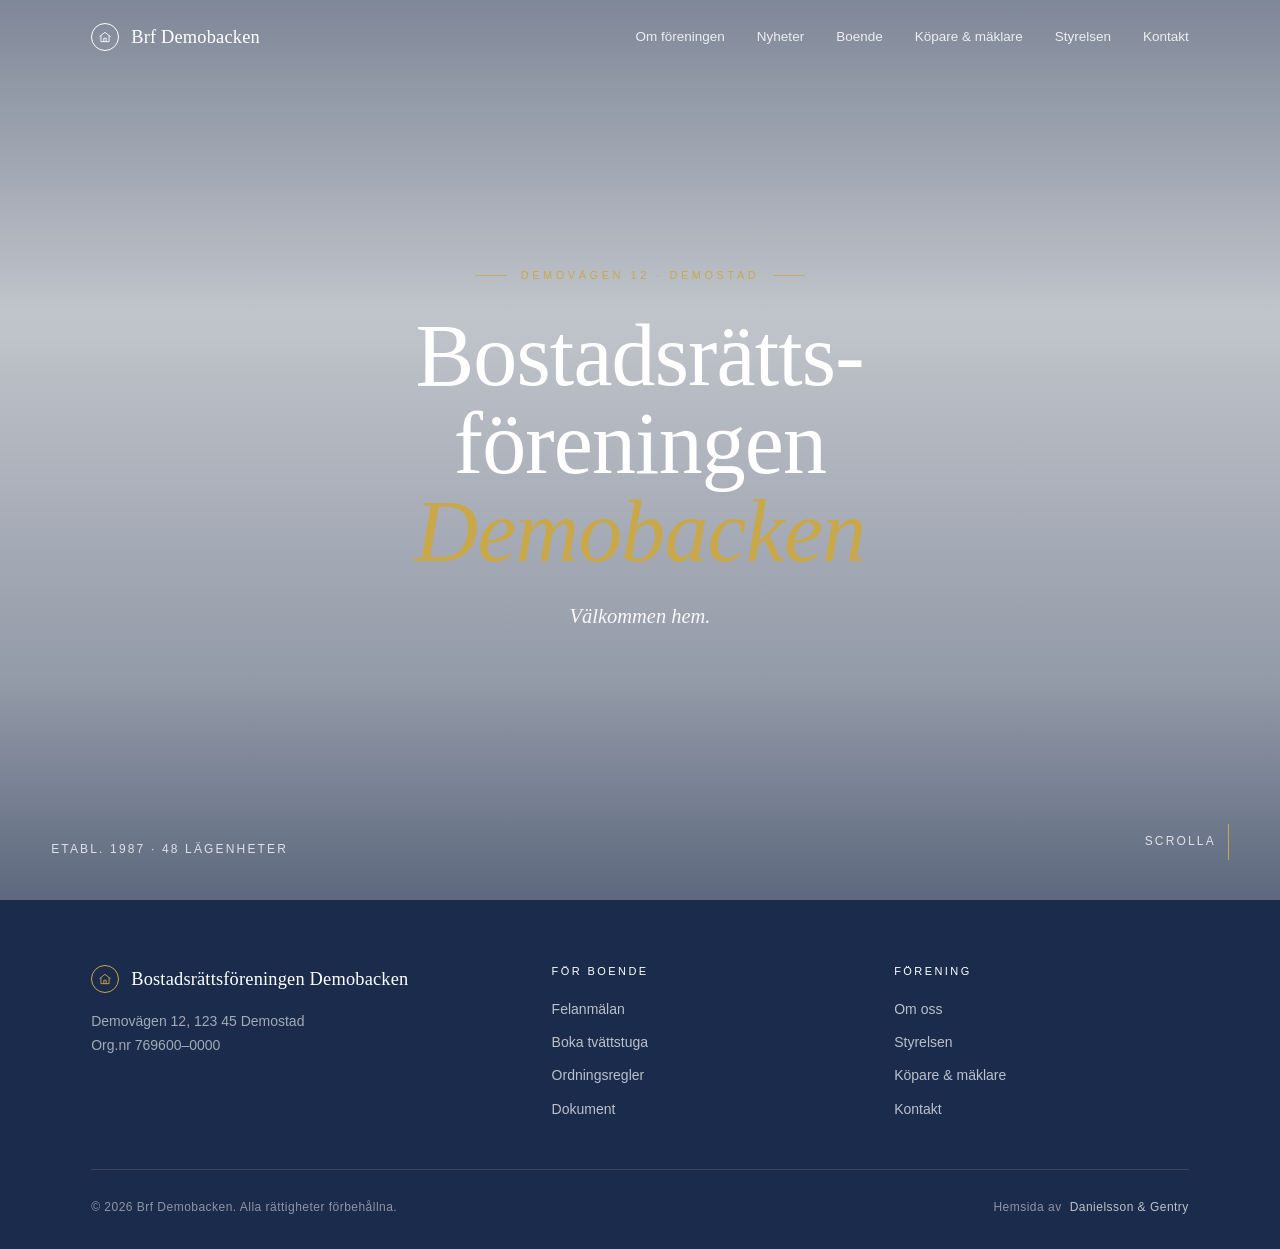
==== commit 16d75a54: "Add files via upload" ====
--- a/index.html
+++ b/index.html
@@ -3,8 +3,8 @@
 <head>
 <meta charset="UTF-8" />
 <meta name="viewport" content="width=device-width, initial-scale=1.0" />
-<title>Bostadsrättsföreningen Solbacken</title>
-<meta name="description" content="Bostadsrättsföreningen Solbacken — Solvägen 12, Exempelstad." />
+<title>Bostadsrättsföreningen Demobacken</title>
+<meta name="description" content="Bostadsrättsföreningen Demobacken — Demovägen 12, Demostad." />
 <link rel="preconnect" href="https://fonts.googleapis.com" />
 <link rel="preconnect" href="https://fonts.gstatic.com" crossorigin />
 <link href="https://fonts.googleapis.com/css2?family=Cormorant+Garamond:ital,wght@0,400;0,500;0,600;1,400&family=Inter:wght@300;400;500;600&display=swap" rel="stylesheet" />
@@ -14,9 +14,9 @@
 
 <nav class="nav" id="nav" aria-label="Huvudmeny">
   <div class="nav-inner">
-    <a href="index.html" class="brand" aria-label="Brf Solbacken — hem">
-      <span class="brand-mark">S</span>
-      <span>Brf Solbacken</span>
+    <a href="index.html" class="brand" aria-label="Brf Demobacken — hem">
+      <span class="brand-mark"><svg viewBox="0 0 24 24" width="14" height="14" fill="none" stroke="currentColor" stroke-width="1.5" stroke-linecap="round" stroke-linejoin="round" aria-hidden="true"><path d="M3 11l9-7 9 7"/><path d="M5 10v10h14V10"/><path d="M10 20v-6h4v6"/></svg></span>
+      <span>Brf Demobacken</span>
     </a>
     <ul class="nav-links" id="navLinks">
       <li><a href="om.html" data-nav>Om föreningen</a></li>
@@ -36,8 +36,8 @@
   <div class="hero-img" role="img" aria-label="Föreningens fastighet"></div>
   <div class="hero-overlay"></div>
   <div class="hero-content">
-    <span class="hero-eyebrow">Solvägen 12 · Exempelstad</span>
-    <h1 class="display">Bostadsrätts&shy;föreningen <em>Solbacken</em></h1>
+    <span class="hero-eyebrow">DEMOVÄGEN 12 · DEMOSTAD</span>
+    <h1 class="display">Bostadsrätts&shy;föreningen <em>Demobacken</em></h1>
     <p class="hero-tagline">Välkommen hem.</p>
   </div>
   <div class="hero-meta">
@@ -51,10 +51,10 @@
     <div class="footer-grid">
       <div class="footer-brand">
         <div class="brand">
-          <span class="brand-mark">S</span>
-          <span>Bostadsrättsföreningen Solbacken</span>
+          <span class="brand-mark"><svg viewBox="0 0 24 24" width="14" height="14" fill="none" stroke="currentColor" stroke-width="1.5" stroke-linecap="round" stroke-linejoin="round" aria-hidden="true"><path d="M3 11l9-7 9 7"/><path d="M5 10v10h14V10"/><path d="M10 20v-6h4v6"/></svg></span>
+          <span>Bostadsrättsföreningen Demobacken</span>
         </div>
-        <p>Solvägen 12, 123 45 Exempelstad<br/>Org.nr 769600–0000</p>
+        <p>Demovägen 12, 123 45 Demostad<br/>Org.nr 769600–0000</p>
       </div>
       <div class="footer-col">
         <h4>För boende</h4>
@@ -76,7 +76,7 @@
       </div>
     </div>
     <div class="footer-bottom">
-      <span>© <span id="year"></span> Brf Solbacken. Alla rättigheter förbehållna.</span>
+      <span>© <span id="year"></span> Brf Demobacken. Alla rättigheter förbehållna.</span>
       <span class="built">Hemsida av <a href="https://danielssongentry.se" target="_blank" rel="noopener">Danielsson &amp; Gentry</a></span>
     </div>
   </div>
